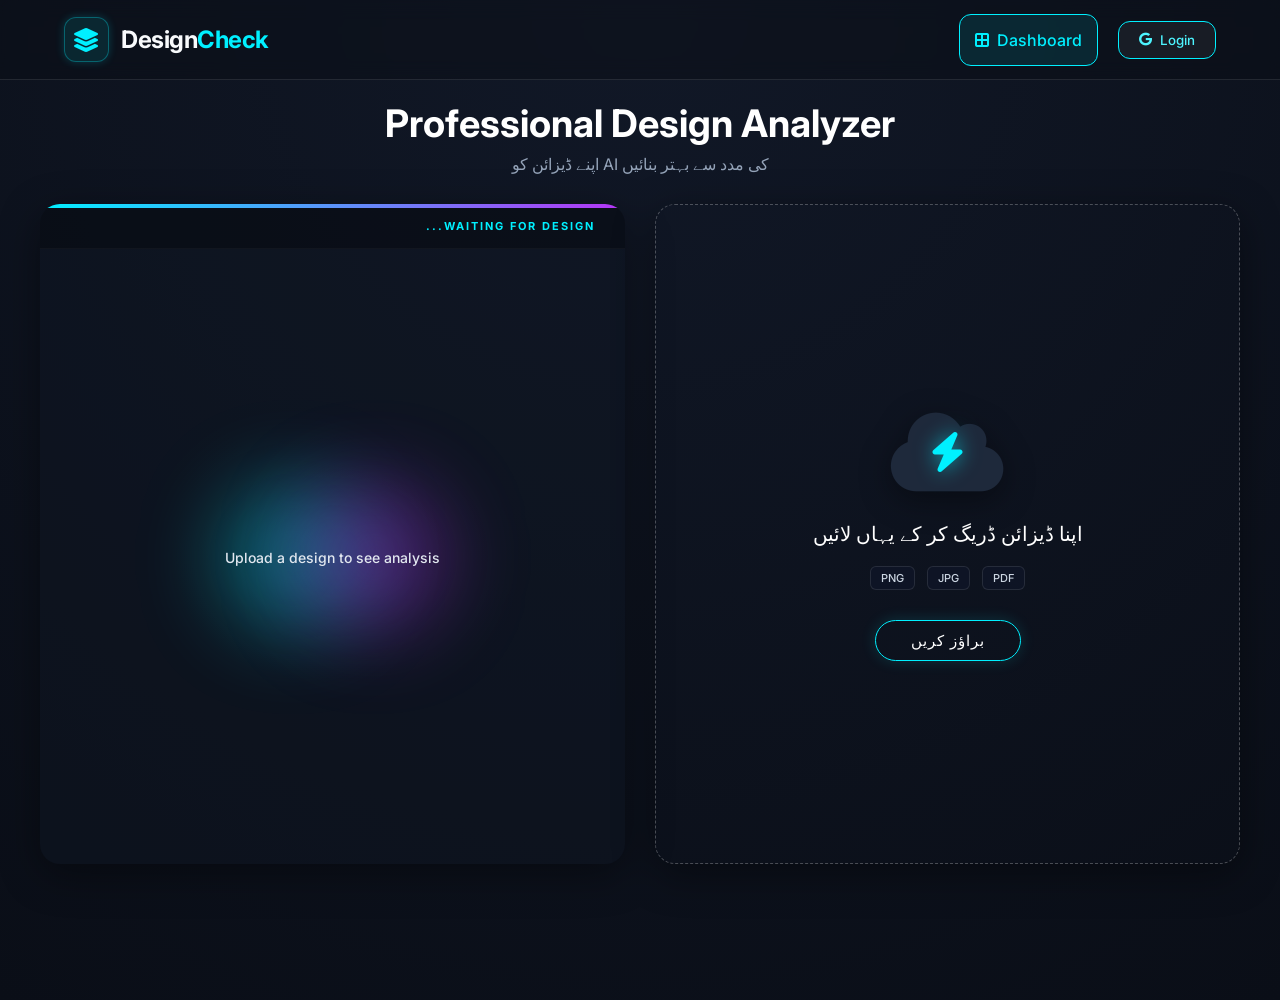
==== index.html @ 95bee550 "Fix UI details based on audio feedback" ====
<!DOCTYPE html>
<html lang="en">
<head>
    <meta charset="UTF-8">
    <meta name="viewport" content="width=device-width, initial-scale=1.0">
    <title>DesignCheck | Professional Design Analyzer</title>
    <!-- Google Fonts: Inter -->
    <link href="https://fonts.googleapis.com/css2?family=Inter:wght@300;400;500;600;700&display=swap" rel="stylesheet">
    <!-- Font Awesome for Icons -->
    <link rel="stylesheet" href="https://cdnjs.cloudflare.com/ajax/libs/font-awesome/6.4.0/css/all.min.css">
    <link rel="stylesheet" href="style.css?v=2.8">
</head>
<body>
    <header class="glass-header">
        <div class="header-container">
            <div class="logo">
                <span class="logo-icon"><i class="fas fa-layer-group"></i></span>
                <h1>Design<span>Check</span></h1>
            </div>
            
            <div class="header-right">
                <!-- Add new Dashboard Button -->
                <button class="glass-btn primary-btn dashboard-btn"><i class="fas fa-border-all"></i> Dashboard</button>

                <div class="profile-section">
                    <!-- Login Button (Visible when logged out) -->
                    <button id="login-btn" class="glass-btn login-btn"><i class="fab fa-google"></i> Login</button>

                    <!-- Profile Icon (Visible when logged in) -->
                    <div class="profile-icon" id="profile-btn" style="display: none;">
                        <img src="https://ui-avatars.com/api/?name=User&background=random" alt="Profile" id="user-avatar">
                    </div>
                    
                    <!-- Fancy Dropdown Menu -->
                    <div class="dropdown-menu glass-morphism" id="profile-dropdown">
                        <div class="dropdown-header">
                            <div class="user-info-card">
                                <h4 class="user-name" id="display-name">Name loading...</h4>
                                <p class="user-email" id="display-email">Email loading...</p>
                                <span class="user-role" id="display-role">Free User</span>
                            </div>
                        </div>
                        
                        <div class="api-settings-box">
                            <label for="gemini-key"><i class="fas fa-key"></i> API Settings</label>
                            <div class="input-group">
                                <input type="password" id="gemini-key" placeholder="Enter Gemini API Key...">
                                <button id="save-key-btn" title="Save Key"><i class="fas fa-save"></i></button>
                            </div>
                        </div>

                        <ul class="dropdown-list">
                            <li><a href="#"><i class="fas fa-coins"></i> Credits: <span id="display-credits">0</span></a></li>
                            <li class="admin-only" style="display: none;"><a href="#"><i class="fas fa-user-shield"></i> Admin Panel</a></li>
                        </ul>
                        
                        <div class="dropdown-footer">
                            <button id="logout-btn" class="logout-link"><i class="fas fa-sign-out-alt"></i> Logout</button>
                        </div>
                    </div>
                </div>
            </div>
        </div>
    </header>

    <main id="app-container" class="fade-in">
        <!-- Dashboard Content will be injected here -->
        
        <section class="welcome-section">
            <h2>Professional Design Analyzer</h2>
            <p>اپنے ڈیزائن کو AI کی مدد سے بہتر بنائیں</p>
        </section>

        <div class="main-layout">
            <!-- Left Column: Analysis Results -->
            <div id="analysis-results" class="glass-box analysis-container gradient-top-border">
                <div class="analysis-header">
                    <p class="waiting-text">...WAITING FOR DESIGN</p>
                </div>
                <div class="analysis-placeholder">
                    <div class="blurry-aura">
                        <div class="aura-cyan"></div>
                        <div class="aura-purple"></div>
                    </div>
                    <div class="overlay-text">
                        <p>Upload a design to see analysis</p>
                    </div>
                </div>
            </div>

            <!-- Right Column: Design Workspace -->
            <div id="design-workspace" class="glass-box workspace-container dashed-border-box">
                <div class="upload-placeholder">
                    <div class="upload-icon-cloud">
                        <i class="fas fa-cloud cloud-back"></i>
                        <i class="fas fa-bolt bolt-front"></i>
                    </div>
                    <h3>اپنا ڈیزائن ڈریگ کر کے یہاں لائیں</h3>
                    <div class="format-tags">
                        <span>PNG</span>
                        <span>JPG</span>
                        <span>PDF</span>
                    </div>
                    <button class="glass-btn browse-btn">براؤز کریں</button>
                </div>
            </div>
        </div>
    </main>

    <!-- Buy Credits Modal -->
    <div id="buy-credits-modal" class="modal-overlay">
        <div class="modal-content glass-morphism">
            <div class="modal-header">
                <h3><i class="fas fa-shopping-cart"></i> Buy Credits</h3>
                <button class="close-modal"><i class="fas fa-times"></i></button>
            </div>
            <div class="modal-body">
                <div class="payment-info">
                    <p>Transfer amount to our SadaPay number:</p>
                    <div class="account-number glass-card">
                        <span id="sadapay-number">0300-1234567</span>
                        <button id="copy-number-btn"><i class="far fa-copy"></i></button>
                    </div>
                    <p class="hint">Enter Transaction ID (TID) below for instant trial credits.</p>
                </div>
                <div class="tid-input-group">
                    <input type="text" id="tid-input" placeholder="Enter 12-digit TID...">
                    <button id="submit-tid-btn" class="glass-btn primary-btn">Submit TID</button>
                </div>
            </div>
        </div>
    </div>

    <!-- Admin Panel Modal -->
    <div id="admin-panel-modal" class="modal-overlay">
        <div class="modal-content glass-morphism wide-modal">
            <div class="modal-header">
                <h3><i class="fas fa-user-shield"></i> Admin Control Panel</h3>
                <button class="close-modal"><i class="fas fa-times"></i></button>
            </div>
            <div class="modal-body">
                <div class="admin-stats glass-card">
                    <div class="stat-item">
                        <span class="label">Total Users</span>
                        <span id="total-users-count">0</span>
                    </div>
                </div>
                <div class="user-list-container">
                    <table class="admin-table">
                        <thead>
                            <tr>
                                <th>User</th>
                                <th>Email</th>
                                <th>Credits</th>
                                <th>Status</th>
                                <th>Actions</th>
                            </tr>
                        </thead>
                        <tbody id="admin-user-list">
                            <!-- Users will be loaded here -->
                        </tbody>
                    </table>
                </div>
            </div>
        </div>
    </div>

    <!-- Project Scripts (Modular) -->
    <script type="module" src="auth.js"></script>
    <script type="module" src="credits.js"></script>
    <script src="analysis.js" defer></script>
    <script src="editor.js" defer></script>
</body>
</html>
---- style.css ----
/* DesignCheck Professional Minimalistic UI */
:root {
    --primary: #00f0ff; /* Neon Cyan */
    --primary-light: #4df4ff;
    --primary-dark: #00b3bf;
    --bg-dark: #0a0e17; /* Very Dark Blue/Black */
    --bg-card: rgba(255, 255, 255, 0.05); /* Premium Glassmorphism */
    --glass-border: rgba(255, 255, 255, 0.1);
    --text-primary: #f8fafc;
    --text-secondary: #94a3b8;
    --accent: #10b981;
    --danger: #ef4444;
    --shadow: 0 8px 32px 0 rgba(0, 0, 0, 0.37);
}

* {
    margin: 0;
    padding: 0;
    box-sizing: border-box;
    font-family: 'Poppins', 'Inter', sans-serif;
}

body {
    background: radial-gradient(circle at top, #111827, #0a0e17); /* Dark Theme */
    color: var(--text-primary);
    min-height: 100vh;
    overflow-x: hidden;
}

/* Glassmorphism Common */
.glass-morphism {
    background: var(--bg-card);
    backdrop-filter: blur(10px);
    -webkit-backdrop-filter: blur(10px);
    border: 1px solid var(--glass-border);
    box-shadow: var(--shadow);
}

/* Header Base */
.glass-header {
    position: fixed;
    top: 0;
    left: 0;
    width: 100%;
    height: 80px;
    z-index: 1000;
    padding: 0 5%;
    display: flex;
    align-items: center;
    background: rgba(10, 14, 23, 0.5); /* Semi-transparent background matching theme */
    backdrop-filter: blur(10px);
    border-bottom: 1px solid var(--glass-border);
}

.header-container {
    width: 100%;
    max-width: 1600px;
    margin: 0 auto;
    display: flex;
    justify-content: space-between;
    align-items: center;
}

.header-right {
    display: flex;
    align-items: center;
    gap: 20px;
}

/* Logo Styling */
.logo {
    display: flex;
    align-items: center;
    gap: 12px;
}

.logo-icon {
    font-size: 24px;
    color: var(--primary);
    background: rgba(0, 240, 255, 0.1);
    width: 45px;
    height: 45px;
    display: flex;
    align-items: center;
    justify-content: center;
    border-radius: 12px;
    border: 1px solid rgba(0, 240, 255, 0.3);
    box-shadow: 0 0 10px rgba(0, 240, 255, 0.2);
}

.logo h1 {
    font-size: 24px;
    font-weight: 700;
    letter-spacing: -0.5px;
}

.logo h1 span {
    color: var(--primary);
}

/* Profile Section */
.profile-section {
    position: relative;
    display: flex;
    align-items: center;
}

.profile-icon {
    width: 48px;
    height: 48px;
    border-radius: 50%;
    overflow: hidden;
    cursor: pointer;
    border: 2px solid var(--primary);
    transition: transform 0.3s ease, box-shadow 0.3s ease;
    box-shadow: 0 0 15px rgba(0, 240, 255, 0.2);
}

.profile-icon:hover {
    transform: scale(1.05);
    box-shadow: 0 0 20px rgba(0, 240, 255, 0.4);
}

.profile-icon img {
    width: 100%;
    height: 100%;
    object-fit: cover;
}

/* Fancy Dropdown */
.dropdown-menu {
    position: absolute;
    top: 70px;
    right: 0;
    width: 250px;
    border-radius: 16px;
    padding: 20px;
    opacity: 0;
    visibility: hidden;
    transform: translateY(10px);
    transition: all 0.3s cubic-bezier(0.68, -0.55, 0.27, 1.55);
}

.dropdown-menu.active {
    opacity: 1;
    visibility: visible;
    transform: translateY(0);
}

.dropdown-header {
    text-align: center;
    padding-bottom: 15px;
    border-bottom: 1px solid var(--glass-border);
    margin-bottom: 15px;
}

.user-name {
    font-size: 16px;
    font-weight: 700;
    color: var(--primary);
    margin-bottom: 4px;
    white-space: nowrap;
    overflow: hidden;
    text-overflow: ellipsis;
}

.user-email {
    font-size: 12px;
    font-weight: 500;
    color: var(--text-primary);
    white-space: nowrap;
    overflow: hidden;
    text-overflow: ellipsis;
}

.user-role {
    font-size: 11px;
    color: var(--primary-light);
    text-transform: uppercase;
    letter-spacing: 1px;
    margin-top: 4px;
    display: block;
}

.dropdown-list {
    list-style: none;
}

.dropdown-list li {
    margin-bottom: 10px;
}

.dropdown-list a {
    text-decoration: none;
    color: var(--text-secondary);
    font-size: 14px;
    display: flex;
    align-items: center;
    gap: 12px;
    padding: 10px 12px;
    border-radius: 10px;
    transition: all 0.2s ease;
}

.dropdown-list a i {
    font-size: 16px;
    color: var(--primary-light);
}

.dropdown-list a:hover {
    background: rgba(255, 255, 255, 0.05);
    color: var(--text-primary);
    transform: translateX(5px);
}

.dropdown-footer {
    margin-top: 15px;
    padding-top: 15px;
    border-top: 1px solid var(--glass-border);
}

.logout-link {
    background: transparent;
    border: 1px solid rgba(239, 68, 68, 0.3);
    color: var(--danger);
    width: 100%;
    padding: 12px;
    border-radius: 10px;
    cursor: pointer;
    font-size: 14px;
    font-weight: 600;
    display: flex;
    align-items: center;
    justify-content: center;
    gap: 8px;
    transition: all 0.2s ease;
}

.logout-link:hover {
    background: rgba(239, 68, 68, 0.15);
    border-color: var(--danger);
}

/* Buttons */
.glass-btn {
    padding: 10px 20px;
    border-radius: 12px;
    border: 1px solid var(--glass-border);
    background: rgba(255, 255, 255, 0.05);
    color: var(--text-primary);
    cursor: pointer;
    font-weight: 500;
    transition: all 0.3s ease;
    display: flex;
    align-items: center;
    gap: 8px;
}

.glass-btn:hover {
    background: rgba(255, 255, 255, 0.1);
    transform: translateY(-2px);
}

.login-btn {
    border-color: var(--primary);
    color: var(--primary-light);
}

.dashboard-btn.primary-btn {
    background: rgba(0, 240, 255, 0.1) !important;
    border-color: var(--primary);
    color: var(--primary) !important;
}

.dashboard-btn.primary-btn:hover {
    background: rgba(0, 240, 255, 0.2) !important;
    box-shadow: 0 0 15px rgba(0, 240, 255, 0.3);
}


/* User Info Card */
.user-info-card {
    padding: 10px;
    background: rgba(255, 255, 255, 0.03);
    border-radius: 12px;
    border: 1px solid var(--glass-border);
}

/* API Settings Box */
.api-settings-box {
    margin: 15px 0;
    padding: 12px;
    background: rgba(0, 240, 255, 0.05);
    border-radius: 12px;
    border: 1px solid rgba(0, 240, 255, 0.2);
}

.api-settings-box label {
    display: block;
    font-size: 11px;
    color: var(--primary-light);
    margin-bottom: 8px;
    font-weight: 600;
    text-transform: uppercase;
}

.input-group {
    display: flex;
    gap: 8px;
}

.input-group input {
    background: rgba(15, 23, 42, 0.5);
    border: 1px solid var(--glass-border);
    border-radius: 8px;
    padding: 8px 12px;
    color: white;
    font-size: 13px;
    width: 100%;
}

.input-group button {
    background: var(--primary);
    border: none;
    border-radius: 8px;
    color: var(--bg-dark);
    width: 35px;
    height: 35px;
    cursor: pointer;
    transition: all 0.2s ease;
}

.input-group button:hover {
    background: var(--primary-light);
}

/* Main Content Area */
main {
    margin-top: 100px;
    padding: 0 2%;
    display: flex;
    flex-direction: column;
    align-items: center;
    width: 100%;
}

.welcome-section {
    text-align: center;
    margin-bottom: 30px;
    width: 100%;
}

.welcome-section h2 {
    font-size: 38px;
    font-weight: 700;
    margin-bottom: 8px;
    color: #fff;
}

.welcome-section h2 span {
    color: var(--primary);
}

.welcome-section p {
    color: var(--text-secondary);
    font-size: 16px;
    font-weight: 400;
}

/* Layout System */
.main-layout {
    display: grid;
    grid-template-columns: 1fr 1fr;
    gap: 30px;
    width: 100%;
    max-width: 1200px; /* Kept concise like the screenshot */
    min-height: calc(100vh - 240px);
}

.glass-box {
    border-radius: 20px;
    background: rgba(15, 23, 35, 0.4); /* Deep dark background matching theme */
    backdrop-filter: blur(10px);
    -webkit-backdrop-filter: blur(10px);
    padding: 0; /* Padding removed so inner headers can stretch full width */
    display: flex;
    flex-direction: column;
    box-shadow: 0 10px 40px rgba(0, 0, 0, 0.4);
    position: relative;
    overflow: hidden;
    border: none; /* Removed inner border to match image perfectly */
}

/* Left Column Styling */
.gradient-top-border {
    border-top: none;
}

/* Pseudo element for gradient top border to keep border-radius intact */
.gradient-top-border::before {
    content: "";
    position: absolute;
    top: 0;
    left: 0;
    right: 0;
    height: 4px;
    background: linear-gradient(90deg, #00f0ff, #b535f6);
    z-index: 10;
}

.analysis-container {
    display: flex;
    flex-direction: column;
}

.analysis-header {
    background: rgba(0, 0, 0, 0.3);
    width: 100%;
    padding: 15px 30px;
    display: flex;
    justify-content: flex-end;
    border-bottom: 1px solid rgba(255, 255, 255, 0.03);
}

.waiting-text {
    color: var(--primary);
    font-weight: 700;
    letter-spacing: 2px;
    font-size: 11px;
    margin: 0;
    text-transform: uppercase;
}

.analysis-placeholder {
    flex-grow: 1;
    display: flex;
    flex-direction: column;
    justify-content: center;
    position: relative;
    padding: 40px;
}

.overlay-text {
    position: absolute;
    top: 50%;
    left: 50%;
    transform: translate(-50%, -50%);
    z-index: 20;
    color: #e2e8f0;
    font-size: 14px;
    font-weight: 500;
    white-space: nowrap;
}

.blurry-aura {
    position: absolute;
    top: 50%;
    left: 50%;
    transform: translate(-50%, -50%);
    width: 250px;
    height: 200px;
    pointer-events: none;
    display: flex;
    justify-content: center;
    align-items: center;
    z-index: 10;
}

.aura-cyan {
    position: absolute;
    width: 150px;
    height: 150px;
    background: rgba(0, 240, 255, 0.35); /* Soft cyan glow */
    border-radius: 50%;
    filter: blur(40px);
    transform: translateX(-40px);
}

.aura-purple {
    position: absolute;
    width: 150px;
    height: 150px;
    background: rgba(181, 53, 246, 0.35); /* Soft purple glow */
    border-radius: 50%;
    filter: blur(40px);
    transform: translateX(40px);
}


/* Right Column Styling */
.dashed-border-box {
    border: 1px dashed rgba(255, 255, 255, 0.25); /* Stronger dotted/dashed border */
    background: transparent;
}

.workspace-container {
    display: flex;
    justify-content: center;
    align-items: center;
    padding: 40px;
}

.upload-placeholder {
    text-align: center;
    display: flex;
    flex-direction: column;
    align-items: center;
    justify-content: center;
    gap: 15px;
    height: 100%;
}

.upload-icon-cloud {
    position: relative;
    width: 90px;
    height: 90px;
    display: flex;
    justify-content: center;
    align-items: center;
    margin-bottom: 5px;
}

.cloud-back {
    font-size: 90px;
    color: #1e293b;
    position: absolute;
    filter: drop-shadow(0 8px 16px rgba(0,0,0,0.4));
}

.bolt-front {
    font-size: 40px;
    color: var(--primary);
    position: relative;
    z-index: 2;
    text-shadow: 0 0 20px rgba(0, 240, 255, 0.6);
}

.upload-placeholder h3 {
    font-size: 20px;
    font-weight: 500;
    color: #ffffff;
    margin-top: 5px;
    margin-bottom: 5px;
}

.format-tags {
    display: flex;
    gap: 12px;
    margin-bottom: 15px;
}

.format-tags span {
    padding: 4px 10px;
    background: rgba(15, 23, 42, 0.6);
    border: 1px solid rgba(255, 255, 255, 0.1);
    border-radius: 6px;
    font-size: 11px;
    color: #cbd5e1;
    font-weight: 500;
}

.browse-btn {
    padding: 10px 35px !important;
    font-size: 15px !important;
    font-weight: 500;
    letter-spacing: 1px;
    border-radius: 30px !important;
    background: transparent !important;
    border: 1px solid var(--primary) !important;
    color: #ffffff !important;
    box-shadow: 0 0 15px rgba(0, 240, 255, 0.15);
    transition: all 0.3s ease;
}

.browse-btn:hover {
    background: rgba(0, 240, 255, 0.1) !important;
    box-shadow: 0 0 25px rgba(0, 240, 255, 0.3);
}

/* Animations */
.fade-in {
    animation: fadeIn 0.8s ease forwards;
}

@keyframes fadeIn {
    from { opacity: 0; transform: translateY(20px); }
    to { opacity: 1; transform: translateY(0); }
}

/* Responsiveness */
@media (max-width: 768px) {
    .main-layout {
        grid-template-columns: 1fr;
        padding: 0 10px;
    }
    .header-right {
        gap: 10px;
    }
    .welcome-section h2 {
        font-size: 32px;
    }
    .glass-header {
        height: 70px;
    }
    .dropdown-menu {
        width: 100vw;
        left: unset;
        right: -5%;
        border-radius: 0 0 24px 24px;
        top: 70px;
    }
}
/* Modals */
.modal-overlay {
    position: fixed;
    top: 0;
    left: 0;
    width: 100%;
    height: 100%;
    background: rgba(0, 0, 0, 0.6);
    backdrop-filter: blur(4px);
    display: none;
    align-items: center;
    justify-content: center;
    z-index: 2000;
    padding: 20px;
}

.modal-overlay.active {
    display: flex;
}

.modal-content {
    width: 100%;
    max-width: 500px;
    border-radius: 24px;
    padding: 30px;
    position: relative;
    animation: modalSlideUp 0.4s cubic-bezier(0.175, 0.885, 0.32, 1.275);
}

.wide-modal {
    max-width: 900px;
}

@keyframes modalSlideUp {
    from { opacity: 0; transform: translateY(30px) scale(0.95); }
    to { opacity: 1; transform: translateY(0) scale(1); }
}

.modal-header {
    display: flex;
    justify-content: space-between;
    align-items: center;
    margin-bottom: 25px;
}

.modal-header h3 {
    font-size: 20px;
    display: flex;
    align-items: center;
    gap: 12px;
}

.modal-header h3 i {
    color: var(--primary);
}

.close-modal {
    background: transparent;
    border: none;
    color: var(--text-secondary);
    font-size: 20px;
    cursor: pointer;
    transition: color 0.2s;
}

.close-modal:hover {
    color: var(--danger);
}

/* Payment Info & TID */
.payment-info {
    text-align: center;
    margin-bottom: 25px;
}

.account-number {
    margin: 15px 0;
    padding: 15px;
    font-size: 24px;
    font-weight: 700;
    color: var(--primary-light);
    display: flex;
    justify-content: center;
    align-items: center;
    gap: 15px;
    letter-spacing: 1px;
}

.glass-card {
    background: rgba(255, 255, 255, 0.03);
    border: 1px solid var(--glass-border);
    border-radius: 16px;
}

.hint {
    font-size: 13px;
    color: var(--text-secondary);
}

.tid-input-group {
    display: flex;
    flex-direction: column;
    gap: 15px;
}

.tid-input-group input {
    background: rgba(15, 23, 42, 0.5);
    border: 1px solid var(--glass-border);
    border-radius: 12px;
    padding: 15px;
    color: white;
    font-size: 16px;
    text-align: center;
}

.primary-btn {
    background: var(--primary) !important;
    color: white !important;
    justify-content: center;
    padding: 15px !important;
    font-size: 16px !important;
}

/* Admin Panel */
.admin-stats {
    display: grid;
    grid-template-columns: repeat(auto-fit, minmax(150px, 1fr));
    gap: 20px;
    margin-bottom: 25px;
    padding: 20px;
}

.stat-item {
    display: flex;
    flex-direction: column;
    gap: 5px;
}

.stat-item .label {
    font-size: 12px;
    color: var(--text-secondary);
    text-transform: uppercase;
    letter-spacing: 1px;
}

.stat-item span:not(.label) {
    font-size: 24px;
    font-weight: 700;
    color: var(--primary);
}

.user-list-container {
    overflow-x: auto;
}

.admin-table {
    width: 100%;
    border-collapse: collapse;
    font-size: 14px;
}

.admin-table th {
    text-align: left;
    padding: 12px;
    color: var(--text-secondary);
    border-bottom: 1px solid var(--glass-border);
}

.admin-table td {
    padding: 12px;
    border-bottom: 1px solid rgba(255, 255, 255, 0.02);
}

.admin-actions {
    display: flex;
    gap: 8px;
}

.action-btn {
    padding: 6px 10px;
    border-radius: 6px;
    border: 1px solid var(--glass-border);
    background: rgba(255, 255, 255, 0.05);
    color: var(--text-primary);
    cursor: pointer;
    font-size: 12px;
    transition: all 0.2s;
}

.action-btn.approve { color: var(--accent); border-color: rgba(16, 185, 129, 0.3); }
.action-btn.block { color: var(--danger); border-color: rgba(239, 68, 68, 0.3); }

.status-badge {
    padding: 4px 8px;
    border-radius: 20px;
    font-size: 11px;
    font-weight: 600;
}

.status-active { background: rgba(16, 185, 129, 0.1); color: var(--accent); }
.status-blocked { background: rgba(239, 68, 68, 0.1); color: var(--danger); }
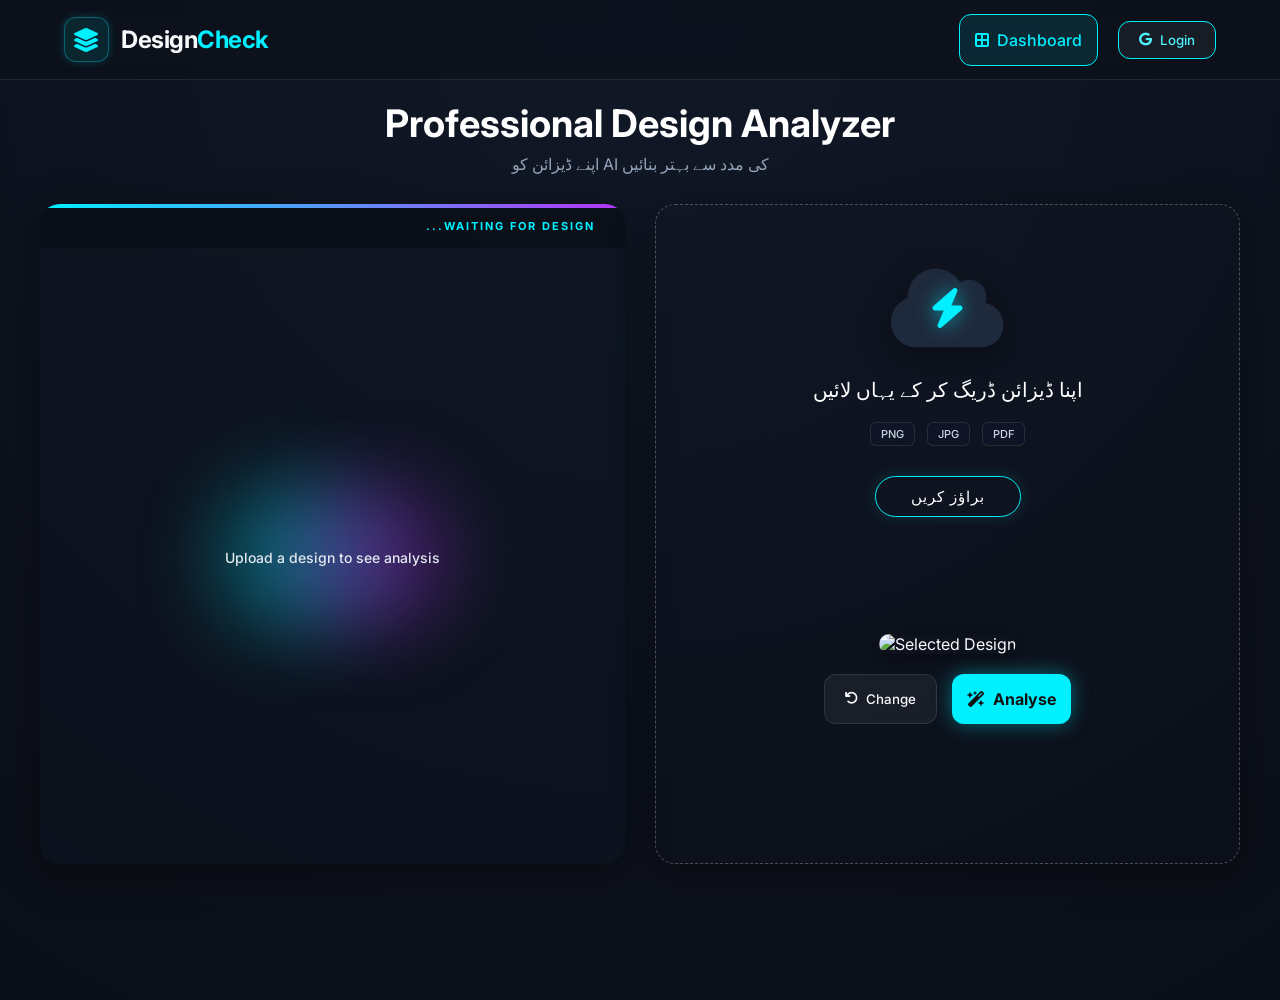
==== commit 96cb57ac: "Build analysis.js logic with Gemini 1.5 Flash v1beta" ====
--- a/index.html
+++ b/index.html
@@ -74,23 +74,42 @@
         <div class="main-layout">
             <!-- Left Column: Analysis Results -->
             <div id="analysis-results" class="glass-box analysis-container gradient-top-border">
-                <div class="analysis-header">
-                    <p class="waiting-text">...WAITING FOR DESIGN</p>
-                </div>
-                <div class="analysis-placeholder">
-                    <div class="blurry-aura">
+                <div class="analysis-header" id="analysis-header-box">
+                    <p class="waiting-text" id="status-text">...WAITING FOR DESIGN</p>
+                    <button class="glass-btn primary-btn print-btn" id="print-report-btn" style="display: none;"><i class="fas fa-print"></i> Print Report</button>
+                </div>
+                
+                <!-- Placeholder / Loading State -->
+                <div class="analysis-placeholder" id="analysis-placeholder">
+                    <div class="blurry-aura" id="blurry-aura">
                         <div class="aura-cyan"></div>
                         <div class="aura-purple"></div>
                     </div>
-                    <div class="overlay-text">
+                    <div class="overlay-text" id="center-prompt">
                         <p>Upload a design to see analysis</p>
                     </div>
+                    
+                    <!-- Loading Animation (Hidden initially) -->
+                    <div class="loading-state" id="loading-state" style="display: none;">
+                        <div class="hex-loader">
+                            <div class="hex"></div><div class="hex"></div><div class="hex"></div><div class="hex"></div><div class="hex"></div><div class="hex"></div><div class="hex"></div>
+                        </div>
+                        <p class="loading-text">Gemini AI is analyzing...</p>
+                    </div>
+                </div>
+
+                <!-- Results State -->
+                <div class="analysis-results-content" id="results-content" style="display: none;">
+                    <!-- Results will be injected here -->
                 </div>
             </div>
 
             <!-- Right Column: Design Workspace -->
-            <div id="design-workspace" class="glass-box workspace-container dashed-border-box">
-                <div class="upload-placeholder">
+            <div id="design-workspace" class="glass-box workspace-container dashed-border-box" style="position: relative;">
+                <input type="file" id="design-upload" accept="image/png, image/jpeg, image/jpg, application/pdf" style="display: none;">
+                
+                <!-- Upload State -->
+                <div class="upload-placeholder" id="upload-state">
                     <div class="upload-icon-cloud">
                         <i class="fas fa-cloud cloud-back"></i>
                         <i class="fas fa-bolt bolt-front"></i>
@@ -101,7 +120,16 @@
                         <span>JPG</span>
                         <span>PDF</span>
                     </div>
-                    <button class="glass-btn browse-btn">براؤز کریں</button>
+                    <button class="glass-btn browse-btn" id="trigger-upload-btn">براؤز کریں</button>
+                </div>
+                
+                <!-- Preview State -->
+                <div class="preview-container" id="preview-state" style="display: none; width: 100%; height: 100%; display: flex; flex-direction: column; align-items: center; justify-content: center; gap: 20px;">
+                    <img id="image-preview" src="" alt="Selected Design" style="max-width: 100%; max-height: 70%; border-radius: 12px; box-shadow: 0 5px 20px rgba(0,0,0,0.5);">
+                    <div class="preview-actions" style="display: flex; gap: 15px;">
+                        <button class="glass-btn" id="change-image-btn"><i class="fas fa-undo"></i> Change</button>
+                        <button class="glass-btn primary-btn analyse-btn" id="start-analysis-btn" style="background: var(--primary) !important; color: #111 !important; border: none; box-shadow: 0 0 20px rgba(0,240,255,0.4); font-weight: 700;"><i class="fas fa-wand-magic-sparkles"></i> Analyse</button>
+                    </div>
                 </div>
             </div>
         </div>
--- a/style.css
+++ b/style.css
@@ -811,3 +811,77 @@
 
 .status-active { background: rgba(16, 185, 129, 0.1); color: var(--accent); }
 .status-blocked { background: rgba(239, 68, 68, 0.1); color: var(--danger); }
+
+/* --- Loading Animation --- */
+.loading-state {
+    display: flex;
+    flex-direction: column;
+    align-items: center;
+    justify-content: center;
+    height: 100%;
+    z-index: 20;
+}
+
+.hex-loader {
+    width: 60px;
+    height: 60px;
+    position: relative;
+    animation: hexSpin 3s linear infinite;
+    margin-bottom: 20px;
+}
+
+.hex {
+    position: absolute;
+    width: 15px;
+    height: 15px;
+    background: var(--primary);
+    border-radius: 50%;
+    animation: hexPulse 1.5s ease-in-out infinite;
+}
+
+.hex:nth-child(1) { top: 0; left: 22.5px; animation-delay: 0s; }
+.hex:nth-child(2) { top: 11px; left: 42px; animation-delay: 0.2s; }
+.hex:nth-child(3) { top: 33px; left: 42px; animation-delay: 0.4s; }
+.hex:nth-child(4) { top: 45px; left: 22.5px; animation-delay: 0.6s; }
+.hex:nth-child(5) { top: 33px; left: 3px; animation-delay: 0.8s; }
+.hex:nth-child(6) { top: 11px; left: 3px; animation-delay: 1s; }
+.hex:nth-child(7) { top: 22.5px; left: 22.5px; animation-delay: 1.2s; background: var(--primary-light); width: 20px; height: 20px; }
+
+@keyframes hexSpin { 100% { transform: rotate(360deg); } }
+@keyframes hexPulse { 0%, 100% { transform: scale(1); opacity: 0.5; } 50% { transform: scale(1.5); opacity: 1; box-shadow: 0 0 15px var(--primary); } }
+
+.loading-text {
+    color: var(--primary-light);
+    font-size: 14px;
+    font-weight: 500;
+    letter-spacing: 1px;
+    animation: pulseText 1.5s ease-in-out infinite;
+}
+@keyframes pulseText { 0%, 100% { opacity: 0.6; } 50% { opacity: 1; } }
+
+/* --- Results Content --- */
+.analysis-results-content {
+    padding: 25px;
+    color: #e2e8f0;
+    font-size: 14px;
+    line-height: 1.6;
+    overflow-y: auto;
+    text-align: left;
+    height: 100%;
+}
+.analysis-results-content h3 { color: var(--primary); margin-top: 20px; margin-bottom: 12px; font-size: 18px; border-bottom: 1px solid rgba(0, 240, 255, 0.2); padding-bottom: 5px; }
+.analysis-results-content ul { margin-left: 20px; margin-bottom: 15px; }
+.analysis-results-content li { margin-bottom: 6px; }
+
+/* --- Print Styles --- */
+@media print {
+    body * { visibility: hidden; }
+    #analysis-results, #analysis-results * { visibility: visible; }
+    #analysis-results {
+        position: absolute; left: 0; top: 0; width: 100%; background: white !important; color: black !important;
+        box-shadow: none; border: none; overflow: visible;
+    }
+    .analysis-results-content { color: black !important; height: auto; padding: 0; }
+    .analysis-results-content h3 { color: #000 !important; border-bottom: 1px solid #ccc; }
+    .analysis-header { display: none !important; }
+}
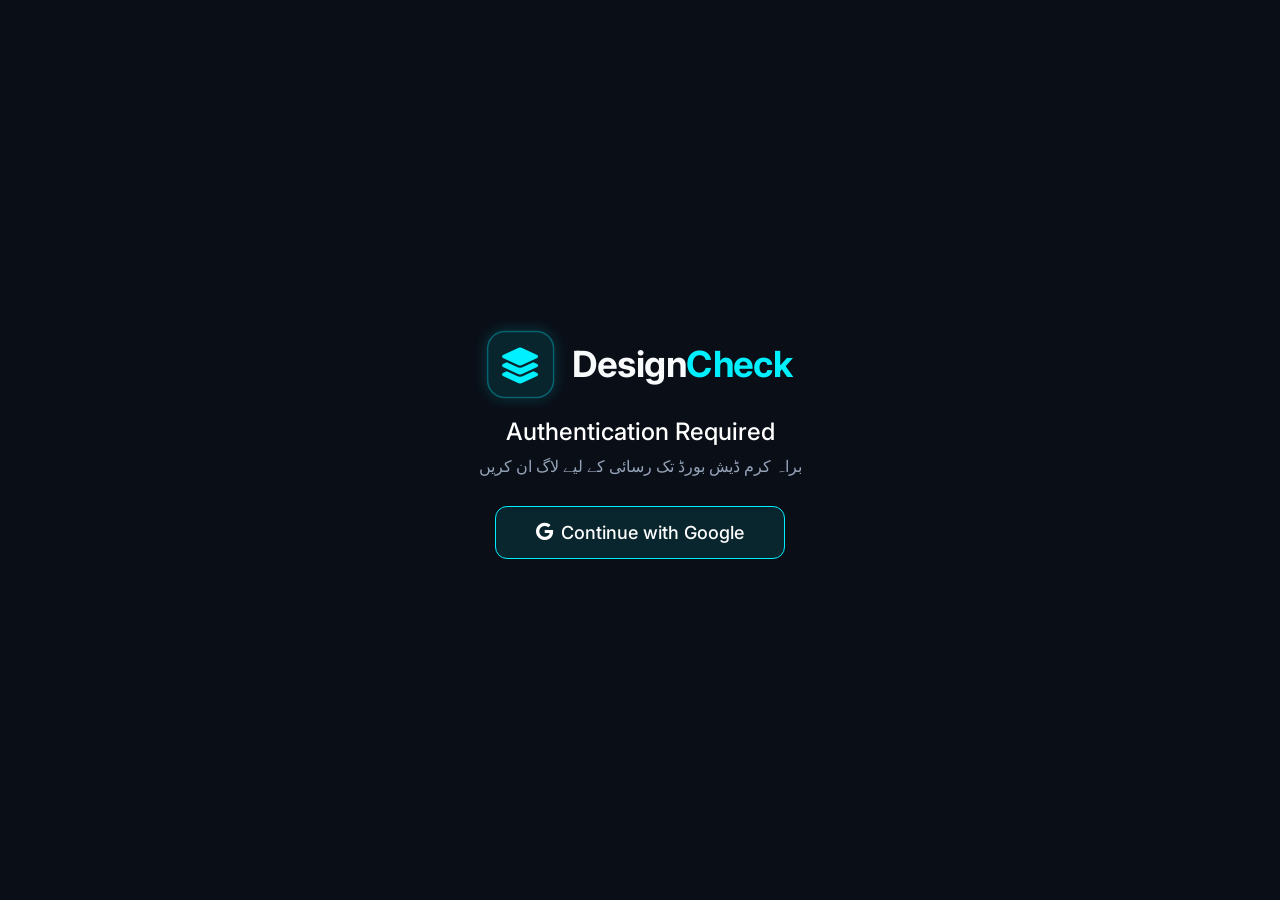
==== commit 489fb323: "Major Refactor: Authentication Gating, Global App State, Real-time Credit Sync, and Fetch-based Gemi" ====
--- a/index.html
+++ b/index.html
@@ -11,7 +11,18 @@
     <link rel="stylesheet" href="style.css?v=2.8">
 </head>
 <body>
-    <header class="glass-header">
+    <!-- Login Overlay -->
+    <div id="login-overlay" style="position: fixed; inset: 0; background: var(--bg-dark); z-index: 9999; display: flex; flex-direction: column; align-items: center; justify-content: center;">
+        <div class="logo" style="margin-bottom: 30px; transform: scale(1.5);">
+            <span class="logo-icon"><i class="fas fa-layer-group"></i></span>
+            <h1>Design<span>Check</span></h1>
+        </div>
+        <h2 style="color: white; margin-bottom: 10px; font-weight: 500;">Authentication Required</h2>
+        <p style="color: var(--text-secondary); margin-bottom: 30px;">براہ کرم ڈیش بورڈ تک رسائی کے لیے لاگ ان کریں</p>
+        <button id="main-login-btn" class="glass-btn login-btn" style="padding: 15px 40px; font-size: 18px; border-color: var(--primary); color: white; background: rgba(0, 240, 255, 0.1);"><i class="fab fa-google"></i> Continue with Google</button>
+    </div>
+
+    <header class="glass-header" id="main-header" style="display: none;">
         <div class="header-container">
             <div class="logo">
                 <span class="logo-icon"><i class="fas fa-layer-group"></i></span>
@@ -63,7 +74,7 @@
         </div>
     </header>
 
-    <main id="app-container" class="fade-in">
+    <main id="app-container" class="fade-in" style="display: none;">
         <!-- Dashboard Content will be injected here -->
         
         <section class="welcome-section">
@@ -193,10 +204,9 @@
         </div>
     </div>
 
-    <!-- Project Scripts (Modular) -->
-    <script type="module" src="auth.js"></script>
-    <script type="module" src="credits.js"></script>
-    <script src="analysis.js" defer></script>
+    <script type="module" src="auth.js?v=5"></script>
+    <script type="module" src="credits.js?v=5"></script>
+    <script type="module" src="analysis.js?v=5" defer></script>
     <script src="editor.js" defer></script>
 </body>
 </html>
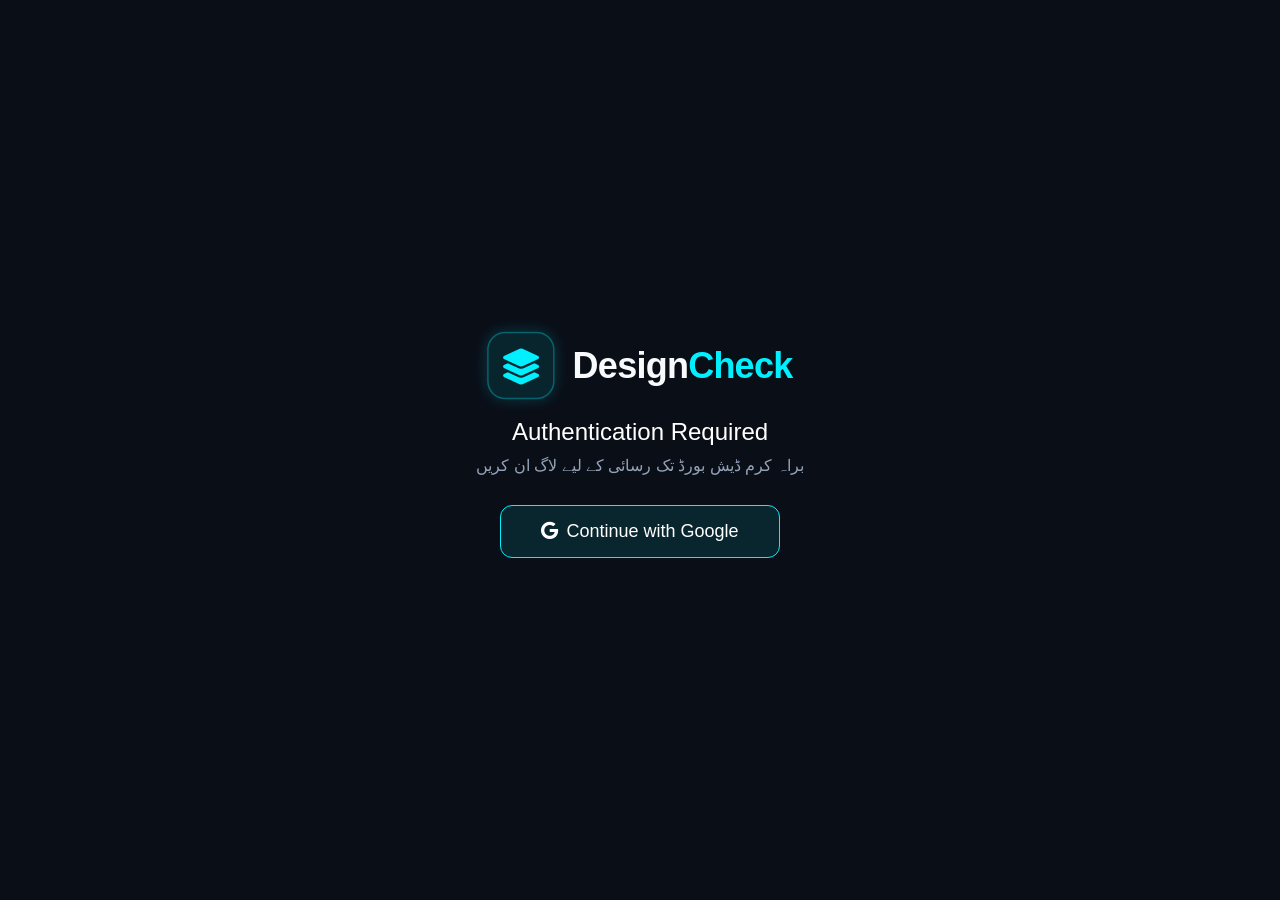
==== commit c653fa16: "Security Fix: Implement CSP and resolve Chrome runtime & cleanup warnings" ====
--- a/index.html
+++ b/index.html
@@ -3,12 +3,13 @@
 <head>
     <meta charset="UTF-8">
     <meta name="viewport" content="width=device-width, initial-scale=1.0">
+    <meta http-equiv="Content-Security-Policy" content="default-src 'self' https: data: 'unsafe-inline' 'unsafe-eval'; connect-src 'self' https://generativelanguage.googleapis.com https://*.firebaseio.com https://*.googleapis.com;">
     <title>DesignCheck | Professional Design Analyzer</title>
     <!-- Google Fonts: Inter -->
     <link href="https://fonts.googleapis.com/css2?family=Inter:wght@300;400;500;600;700&display=swap" rel="stylesheet">
     <!-- Font Awesome for Icons -->
     <link rel="stylesheet" href="https://cdnjs.cloudflare.com/ajax/libs/font-awesome/6.4.0/css/all.min.css">
-    <link rel="stylesheet" href="style.css?v=2.8">
+    <link rel="stylesheet" href="style.css?v=2.9">
 </head>
 <body>
     <!-- Login Overlay -->
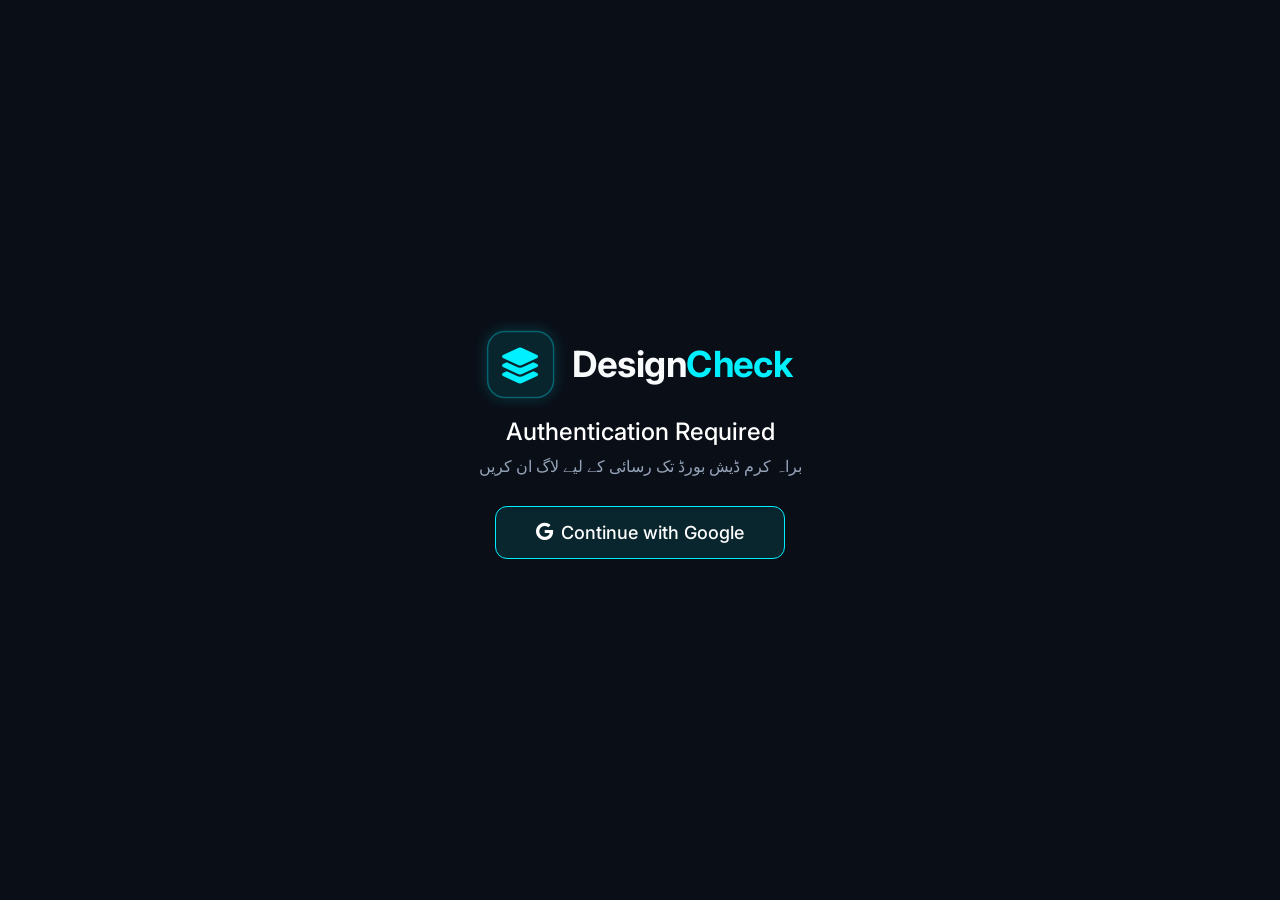
==== commit 12dfd550: "Final Reset: v1/v1beta detector, No CSP, and Force Logout button" ====
--- a/index.html
+++ b/index.html
@@ -3,13 +3,12 @@
 <head>
     <meta charset="UTF-8">
     <meta name="viewport" content="width=device-width, initial-scale=1.0">
-    <meta http-equiv="Content-Security-Policy" content="default-src 'self' https: data: 'unsafe-inline' 'unsafe-eval'; connect-src 'self' https://generativelanguage.googleapis.com https://*.firebaseio.com https://*.googleapis.com;">
     <title>DesignCheck | Professional Design Analyzer</title>
     <!-- Google Fonts: Inter -->
     <link href="https://fonts.googleapis.com/css2?family=Inter:wght@300;400;500;600;700&display=swap" rel="stylesheet">
     <!-- Font Awesome for Icons -->
     <link rel="stylesheet" href="https://cdnjs.cloudflare.com/ajax/libs/font-awesome/6.4.0/css/all.min.css">
-    <link rel="stylesheet" href="style.css?v=2.9">
+    <link rel="stylesheet" href="style.css?v=3.0">
 </head>
 <body>
     <!-- Login Overlay -->
@@ -33,6 +32,7 @@
             <div class="header-right">
                 <!-- Add new Dashboard Button -->
                 <button class="glass-btn primary-btn dashboard-btn"><i class="fas fa-border-all"></i> Dashboard</button>
+                <button id="force-logout-btn" class="glass-btn" style="border-color: #ef4444; color: #ef4444;"><i class="fas fa-sign-out-alt"></i> Force Logout</button>
 
                 <div class="profile-section">
                     <!-- Login Button (Visible when logged out) -->
